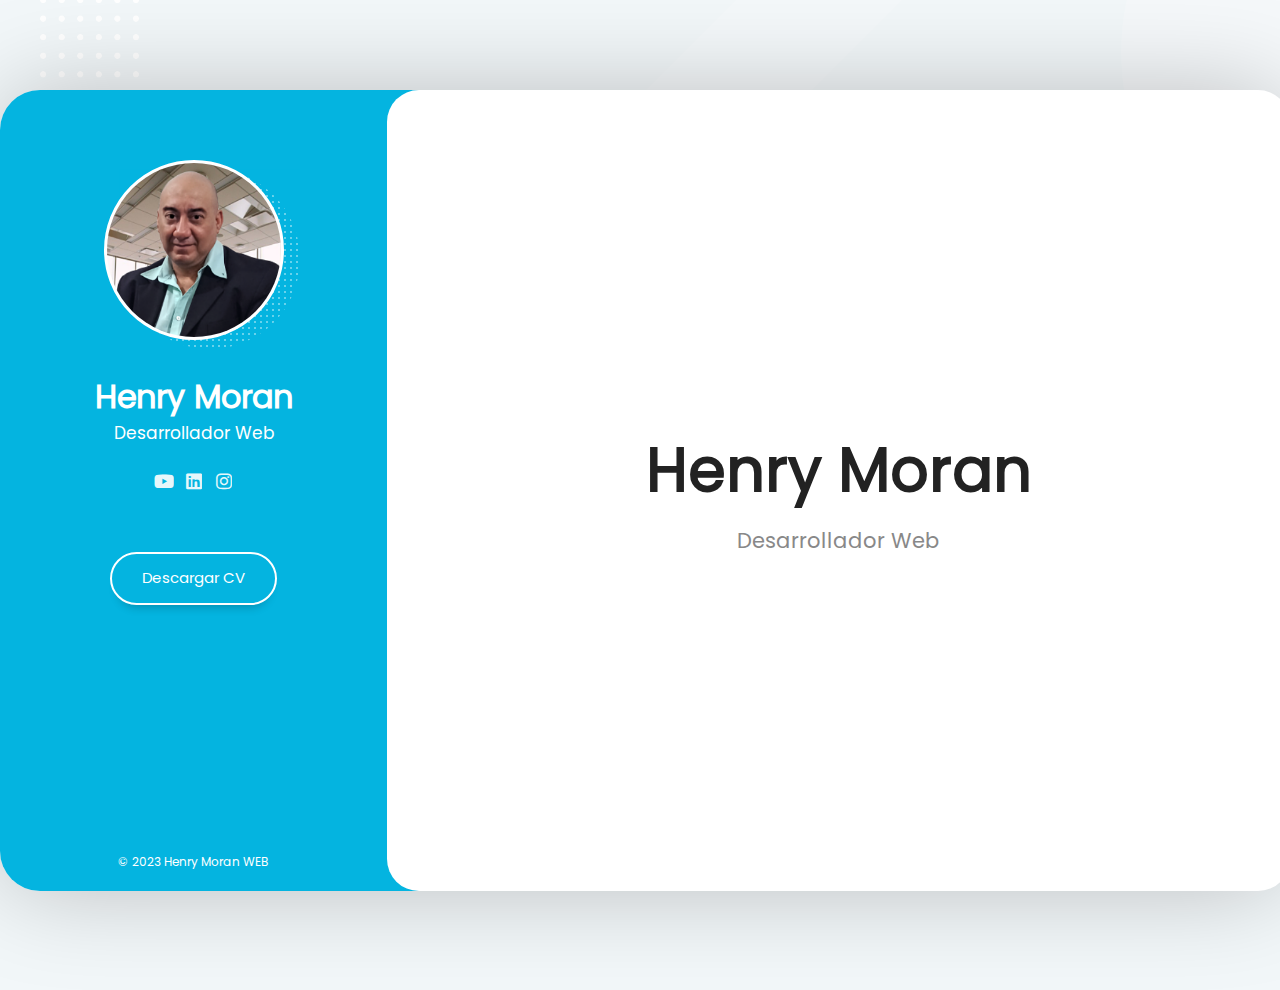
==== index.html @ 61e8afc6 "Primer commit" ====
<!DOCTYPE html>
<html lang="es">
<head>
    <meta charset="UTF-8">
    <meta http-equiv="X-UA-Compatible" content="IE=edge">
    <meta name="viewport" content="width=device-width, initial-scale=1.0">

    <!-- Estilos -->
    <link rel="stylesheet" href="assets/fonts/fontawesome-free-6.1.2-web/css/all.min.css">
    <link rel="stylesheet" href="assets/fonts/poppins/poppins.css">
    <link rel="stylesheet" href="assets/css/reset.css">
    <link rel="stylesheet" href="assets/css/styles.css">
    <title>Portafolio Henry Moran</title>
</head>
<body>
   
    <!-- Layout principal -->
    <div class="layout">

        <!-- Barra Lateral (info usuario) -->
        <aside class="layout__aside">

            <section class="aside__user-info">

                <!-- Información general usuario -->
                <div class="user-info__general">
                    <div class="user-info__container-image">
                        <img src="assets/img/foto-Henry.png" class="user-info__image" alt="Foto del perfil del usuario">
                        <!--aquí la sombra-->
                    </div>

                    <h2 class="user-info__name">Henry Moran</h2>
                    <h4 class="user-info__job">Desarrollador Web</h4>
                </div>

                <!-- Menú de Navegació -->
                <nav class="layout__menu">
                    <ul class="menu__list">

                        <li class="menu__option">
                            <a href="index.html" class="menu__link menu__link--active">
                                <i class="menu__icon fa-solid fa-house"></i>
                                <span class="menu__overlay">Home</span>
                            </a>
                        </li>

                        <li class="menu__option">
                            <a href="sobre-mi.html" class="menu__link">
                                <i class="menu__icon fa-solid fa-user"></i>
                                <span class="menu__overlay">Sobre mi</span>
                            </a>
                        </li>

                        <li class="menu__option">
                            <a href="estudios.html" class="menu__link">
                                <i class="menu__icon fa-solid fa-graduation-cap"></i>
                                <span class="menu__overlay">Estudios</span>
                            </a>
                        </li>

                        <li class="menu__option">
                            <a href="portafolio.html" class="menu__link">
                                <i class="menu__icon fa-solid fa-briefcase"></i>
                                <span class="menu__overlay">Portafolio</span>
                            </a>
                        </li>

                        <li class="menu__option">
                            <a href="blog.html" class="menu__link">
                                <i class="menu__icon fa-solid fa-book"></i>
                                <span class="menu__overlay">Blog</span>
                            </a>
                        </li>

                        <li class="menu__option">
                            <a href="contacto.html" class="menu__link">
                                <i class="menu__icon fa-solid fa-envelope"></i>
                                <span class="menu__overlay">Contacto</span>
                            </a>
                        </li>

                    </ul>
                </nav>

                <!-- Links a redes sociales -->
                <div class="user-info__links">

                    <ul class="links__social">

                        <li class="social__option">
                            <a href="#" class="social__link">
                                <i class="social__icon fa-brands fa-youtube"></i>
                            </a>
                        </li>

                        <li class="social__option">
                            <a href="#" class="social__link">
                                <i class="social__icon fa-brands fa-linkedin"></i>
                            </a>
                        </li>

                        <li class="social__option">
                            <a href="#" class="social__link">
                                <i class="social__icon fa-brands fa-instagram"></i>
                            </a>
                        </li>

                    </ul>

                </div>

                <!-- Botón del curriculum -->
                <div class="user-info__buttons">
                    <a href="#" class="user-info__btn">Descargar CV</a>
                </div>


                <!-- Pie de Página -->
                <footer class="user-info__footer">
                    &copy 2023 Henry Moran WEB
                </footer>

            </section>

        </aside>

        <!-- Contenido Principal -->
        <main class="layout__content">

            <section class="content__page">
                <h1 class="page__name">Henry Moran</h1>
                <h2 class="page__job">Desarrollador Web</h2>
            </section>

        </main>
    </div>

</body>
</html>
---- assets/fonts/poppins/poppins.css ----
@font-face {
    font-family: "Poppins";
    src: url("./Poppins-Regular.ttf") format("truetype");
    font-weight: 400;
    font-style: normal;
}
---- assets/css/styles.css ----
/* DEFINICIÓN vARIABLES */
:root {
    --color-principal: #FFFFFF;
    --color-secondary: #04B4E0;

    --color-background: #F2F7F9;
    --color-transparent: transparent;

    --color-icon: #B5B6B7;
    --color-title: #222222;
    --color-subtitle: #888;
    --color-text: #555;

    --color-border-reviews: #E5E6E7;
    --color-company: #A5A6A7;
}

/* ESTILOS GENERALES */
html {
    font-size: 10px;
}

body {
    width: 100%;
    height: 100%;
    font-family: "Poppins", Helvetica, san-serif;
    font-size: 1.5rem;
    background-color: var(--color-background);    
    color: var(--color-text);
    overflow: hidden; /*bloquea el scroll*/
}

h1, h2, h3, h4, h5, h6 {
    color: var(--color-title);
}

/* IMAGEN DE FONDO */
body {
    background-image: url("../img/fondo.png");
    background-size: cover;
    background-repeat: no-repeat;
    background-position: -20px -120px;
}

/* ESTRUCTURA PRINCIPAL */
.layout {
    position: relative;
    min-width: 1290px;
    width: 75%;
    height: 80vh;
    min-height: 89vh;
    margin: 10vh auto; 

    display: grid;
    grid-template-areas: "aside content";
    grid-template-columns: 30% 70%;

    /* Sombra detrás del layout */
    border-radius: 4rem;
    box-shadow: 0 0 100px -5px rgba(0, 0, 0 , 0.25);
}

/* BARRA LATERAL AZUL */
.layout__aside {
    grid-area: aside; 
    border-radius: 4rem 0 0 4rem; 
    overflow: auto; /*Se queda el scroll normal*/
    overflow-x: hidden; /*Lo que sobrersale en el eje x se oculta*/
}

.aside__user-info {
    display: flex;
    flex-direction: column;
    align-items: center; /*Se posicionan al centro los elementos que funcionan como un bloque*/
    text-align: center; /*Los elementos de texto se posicionan*/
    min-height: 100%;
    min-width: 30rem;
    background-color: var(--color-secondary);
    color: var(--color-principal);
}

.user-info__container-image {
    position: relative;
    display: inline-block;
    width: 18rem;
    margin-top: 7rem;
    z-index: 1;
}

.user-info__image {
    width: 100%;
    background-color: var(--color-principal);
    border: 3px solid var(--color-principal);
    border-radius: 20rem;
}

.user-info__container-image::after{
    content: "";
    position: absolute;
    top: 5%;
    left: 9%;
    z-index: -1;
    width: 100%;
    height: 100%;
    background-image: -webkit-repeating-radial-gradient(center center, #fff, #fff 1px, transparent 0px, transparent 100%);
    background-size: 0.6rem 0.6rem;
    opacity: 0.4;
    border-radius: 30rem;
}

.user-info__name {
    margin-top: 2.6rem;
    font-size: 3.2rem;
    font-weight: bold;    
    color: var(--color-principal);
}

.user-info__job {
    font-size: 1.7rem;
    font-weight: 200;
    color: var(--color-principal);
}

.user-info__links {
    margin-bottom: 3.6rem;
}

.links__social {
    margin-top: 2rem;
    text-align: center;
    display: flex;
    flex-direction: row;
}

.social__option {
    height: 3rem;
    width: 3rem;
    font-size: 1.8rem;
    line-height: 3.2rem;
    opacity: 0.9;
    border-radius: 3rem;
    transition: all 300ms ease-in-out;
}

.social__option:hover {
    opacity: 1;
    background-color: rgba(255, 255, 255, 0.20);
}

.user-info__buttons {
    margin-top: 2rem;
    margin-bottom: 4rem;
}

.user-info__btn {
    padding: 3rem;
    padding-top: 1.3rem;
    padding-bottom: 1.3rem;
    border: 2px solid var(--color-principal);
    border-radius: 3.2rem;
    color: var(--color-principal);
    box-shadow: 0 10px 10px -8px rgba(0, 0, 0, 0.22);
    transition: all 300ms ease-in-out;
}

.user-info__btn:hover {
    background-color: var(--color-principal);
    color: var(--color-secondary);
}

.user-info__footer {
    position: absolute;
    bottom: 2rem;
    font-size: 1.2rem;
}

/* CONTENEDOR PRINCIPAL */
.layout__content {
    grid-area: content;
    height: 100%;
    min-height: 100%;
    background-color: var(--color-secondary);
    border-radius: 0 4rem 4rem 0;
}

.content__page {
    min-height: 100%;
    background-color: var(--color-principal);
    border-radius: 3.2rem;
    display: flex;
    flex-direction: column;
    align-items: center;
    justify-content: center;
}

.page__name {
    font-size: 6rem;
    margin-bottom: 1rem;
}

.page__job {
    font-size: 2.1rem;
    font-weight: lighter;
    color: var(--color-subtitle);

}
/* MENU NAVEGACION LATERAL */
.layout__menu {
    display: block;
    position: absolute;
    top: 0;
    right: -105px;
    min-width: 11rem;
    background-color: var(--color-transparent);
}

.menu__list {
    position: relative;
    display: flex;
    flex-direction: column;
    justify-content: space-between;
    align-items: center;
    width: 60%;
    min-height: 32rem;
    padding: 2rem 0;
    margin-left: 2.5rem;
    background-color: var(--color-principal);
    box-shadow: 0 0 3rem -0.5rem rgba(0, 0, 0, 0.15);
    border-radius: 6rem;
}

.menu__option {
    display: block;
    width: 100%;
    text-align: center;
}

.menu__icon {
    color: var(--color-icon);
    font-size: 2.8rem;
    transition: all 300ms ease-in-out;
}

.menu__option:hover .menu__icon,
.menu__link--active .menu__icon {
    color: var(--color-secondary);
}

.menu__overlay {
    position: absolute;
    right: 0;
    margin-top: -3rem;
    opacity: 0;
    padding: 0.5rem 1rem;
    display: block;
    color: var(--color-principal);
    background-color: var(--color-secondary);
    white-space: nowrap; /*Para evitar el salto de línea*/
    transition: all 300ms ease-in-out;
}

.menu__option:hover .menu__overlay {
    opacity: 1;
    right: 100%;
}

/* SOBRE MI */
.content__about {
    display: block;
    height: 100%;
    min-height: 100%;
    padding: 6rem;
    padding-right: 3rem;
    overflow: auto;
}

.about__header {
    display: inline-block;
    margin-bottom: 4.5rem;
}

.about__title {
    font-size: 3.2rem;
    position: relative;
}

.about__title::after {
    content: "";
    position: absolute;
    top: 20px;
    right: -25px;
    width: 50px;
    height: 30px;
    background-image: -webkit-repeating-radial-gradient(center center, var(--color-secondary), var(--color-secondary) 1px, transparent 0px, transparent 100%);
    background-size: 6px 6px;
}

.title__color {
    color: var(--color-secondary);
}

/* INFORMACIÓN PERSONAL */
.about__personal-info {
    display: flex;
    flex-direction: row;
    width: 100%;
    margin-bottom: 5rem;
}

.personal-info__bio {
    flex-basis: 56%;
}

.personal-info__description {
    font-size: 1.5rem;
    line-height: 2.4rem;
}

.personal-info__data {
    flex-basis: 44%;
    padding: 0 1.5rem;
}

.personal-info__option {
    margin-bottom: 1rem;
}

.personal-info__title {
    margin-right: 0.5rem;
    color: var(--color-secondary);
    font-weight: 600;
}

/* ESTILOS COMPARTIDOS ABOUT */
.about__services,
.about__reviews,
.about__clients,
.about__prices,
.about__extra {
    width: 100%;
    margin-bottom: 3rem;
}
.services__header,
.reviews__header,
.clients__header,
.prices__header,
.extra__header {
    display: inline-block;
    padding-right: 1.2rem;
    margin-bottom: 2.5rem;
    position: relative;
}

.services__title,
.reviews__title,
.clients__title,
.prices__title,
.extra__title {
    font-size: 2.1rem;
}

.services__title::after,
.reviews__title::after,
.clients__title::after,
.prices__title::after,
.extra__title::after {
    content: "";
    position: absolute;
    top: 15px;
    right: 0px;
    width: 30px;
    height: 20px;
    background-image: -webkit-repeating-radial-gradient(center center, var(--color-secondary), var(--color-secondary) 1px, transparent 0px, transparent 100%);
    background-size: 6px 6px;
}

/* SERVICIOS */
.services__container {
    width: 100%;
    display: flex;
    flex-direction: row;
    flex-wrap: wrap;
}

.services__service {
    flex-basis: calc(50% - 3rem);
    margin-right: 3rem;
    margin-bottom: 2.5rem;
}

.service__real-icon {
    color: var(--color-secondary);
    font-size: 3.8rem;
}

.service__title {
    font-size: 1.8rem;
    margin: 0.5rem 0;
}

.service__description {
    font-size: 1.5rem;
    text-align: justify;
}

/* REVIEWS */
.reviews__container {
    width: 100%;
    display: flex;
    flex-direction: row;
    flex-wrap: wrap;
}

.reviews__review {
    flex-basis: calc(50% - 2.5rem);
    border: 2px solid var(--color-border-reviews);
    border-radius: 2rem;
    padding-top: 0;
    padding-right: 2.5rem;
    padding-left: 2.5rem;
    padding-bottom: 1.5rem;
    margin-right: 2.5rem;
    margin-top: 4.5rem;
    margin-bottom: 1rem;
}

.review__image-container {
    width: 100%;
}

.review__image {
    max-width: 9rem;
    max-height: 9rem;
    margin: 0 auto;
    margin-top: -4.5rem;
    margin-bottom: 2rem;
    border-radius: 9rem;
    box-shadow: 0 10px 10px -8px rgba(0, 0, 0, 0.22);
}

.review__description {
    margin-bottom: 1rem;
}

.review__text {
    font-size: 1.5rem;
    line-height: 2.4rem;
}

.review__author {
    margin-top: 2rem;
    display: flex;
    flex-direction: row;
    justify-content: space-between;
}

.review__name {
    margin-bottom: 0.5rem;
    font-size: 1.5rem;
}

.review__company {
    color: var(--color-company);
    font-weight: 300;
    font-size: 1.3rem;
}

.review__icon {
    font-size: 4rem;
    color: var(--color-secondary);
    opacity: 0.5;
}

/* CLIENTES */
.about__clients {
    width: 100%;
    margin-bottom: 2rem;
}

.clients__header {
    margin-bottom: 3rem;
}

.clients__container {
    display: flex;
    flex-direction: row;
    justify-content: space-between;
}

.clients__link {
    display: block;
    width: 100%;
    opacity: 0.7;
    transition: all 300ms linear;
}

.clients__link:hover {
    opacity: 1;
}

.clients__image {
    width: 145px;
    padding: 1.5rem;
    margin-bottom: 1.5rem;
}

/* PRECIOS */
.prices__container {
    margin-bottom: 5rem;
    display: flex;
    flex-direction: row;
}

.prices__box {
    flex-basis: 50%;
    height: 100%;
    margin-right: 3rem;
    padding: 3rem;
    border: 2px solid var(--color-border-reviews);
    border-radius: 1.5rem;
    text-align: center;
    transition: all 300ms ease-in-out;
}

.prices__box:last-of-type {
    margin-right: 0;
}

.prices__box:hover,
.extra__info:hover {
    box-shadow: 0 18px 24px -5px rgba(0, 0, 0, 0.15);
    transform: translateY(-1rem);
}

.prices__subtitle {
    margin-bottom: 3rem;
}

.prices__text {
    position: relative;
    display: inline-block;
}

.prices__box:hover .prices__text::after {
    content: "";
    position: absolute;
    left: 0;
    right: 0;
    bottom: -0.3rem;
    height: 0.2rem;
    background-color: var(--color-secondary);
}

.prices__price {
    padding-bottom: 1rem;
}

.prices__number {
    display: block;
    font-size: 4.2rem;
    line-height: 1;
    color: var(--color-title);
}

.prices__advice {
    display: block;
    color: var(--color-subtitle);
}

.prices__buy {
    padding-top: 2.5rem;
    padding-bottom: 3rem;
}

.prices__btn {
    display: inline-block;
    padding: 1.2rem 3.1rem;
    border: 2px solid var(--color-border-reviews);
    box-shadow: 0 10px 10px -8px var(--color-border-reviews);
    border-radius: 3rem;
    transition: all 300ms ease-in-out;
}

.prices__btn:hover {
    border: 2px solid var(--color-secondary);
    background-color: var(--color-secondary);
    color: var(--color-principal);
}

.prices__reward {
    font-size: 1.4rem;
    padding: 0.6rem 0;
}

/* INFORMACIÓN EXTRA */
.extra__container {
    width: 100%;
    margin-bottom: 1.5rem;
    display: flex;
    flex-direction: row;
    justify-content: space-between;
    flex-wrap: wrap;
}

.extra__info {
    flex-basis: 30%;
    padding: 2.5rem 1rem;
    border: 2px solid var(--color-border-reviews);
    border-radius: 1rem;
    text-align: center;
    transition: all 300ms ease-in-out;
}

.extra__info:hover {
    transform: translateY(-0.5rem);
}

.extra__icon {
    font-size: 3.3rem;
    color: var(--color-secondary);
    margin-bottom: 1rem;
}

.extra__subtitle {
    font-size: 1.5rem;
    margin: 1.5rem;
}

.extra__quantity {
    display: block;
    margin: 1.5rem 1rem;
    margin-bottom: 0;
    font-size: 3.6rem;
    line-height: 5rem;
    color: var(--color-subtitle);
}
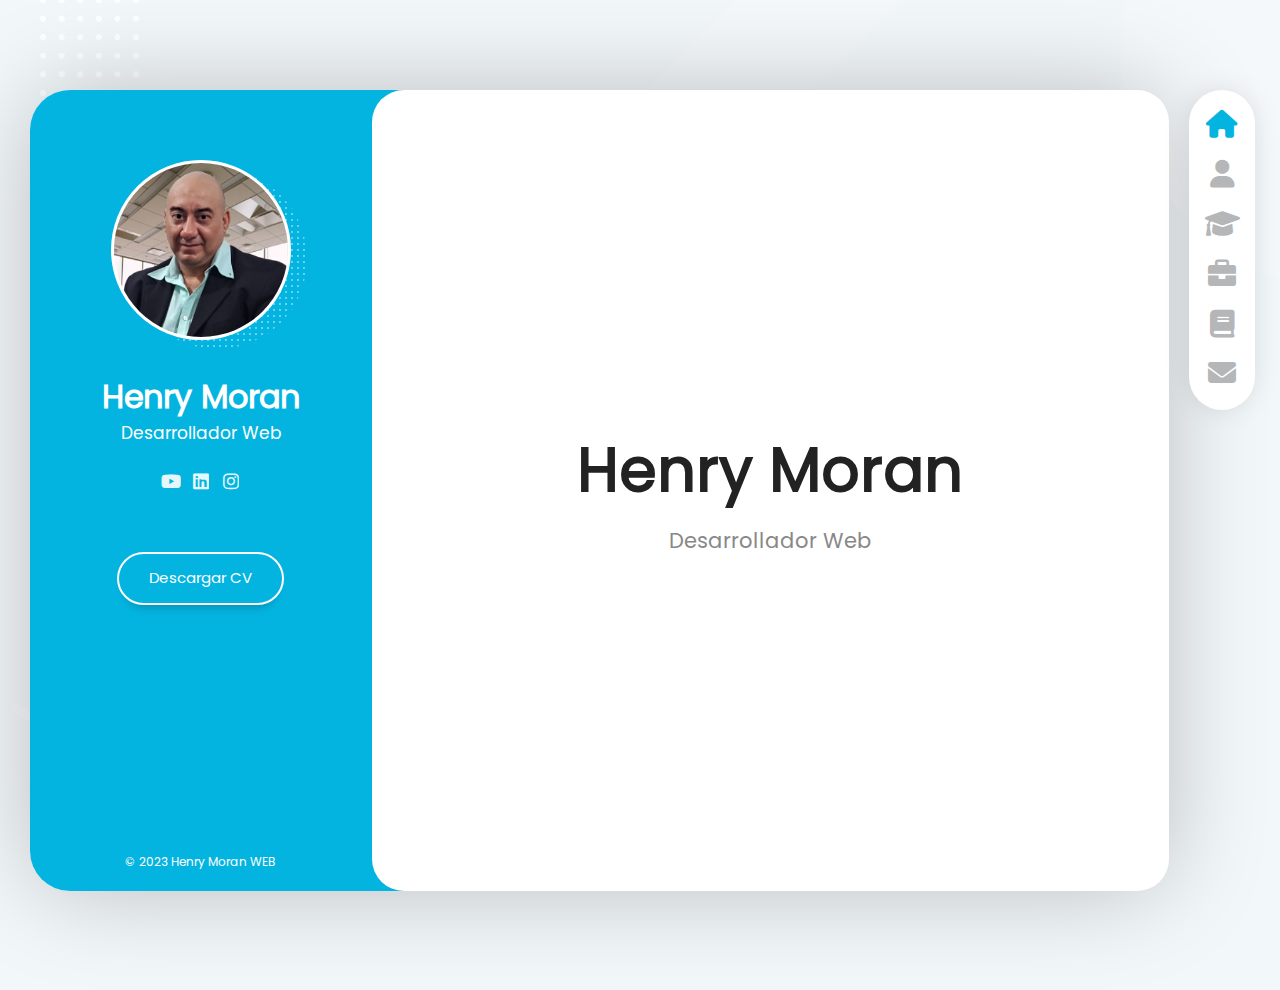
==== commit 404d8af2: "Aplicando los primeros media queries en archivo responsive.css" ====
--- a/index.html
+++ b/index.html
@@ -3,13 +3,15 @@
 <head>
     <meta charset="UTF-8">
     <meta http-equiv="X-UA-Compatible" content="IE=edge">
-    <meta name="viewport" content="width=device-width, initial-scale=1.0">
+    <meta name="viewport" content="width=device-width, initial-scale=1, maximun-scale=1">
 
     <!-- Estilos -->
     <link rel="stylesheet" href="assets/fonts/fontawesome-free-6.1.2-web/css/all.min.css">
     <link rel="stylesheet" href="assets/fonts/poppins/poppins.css">
     <link rel="stylesheet" href="assets/css/reset.css">
+    <link rel="stylesheet" href="assets/css/scroll.css">
     <link rel="stylesheet" href="assets/css/styles.css">
+    <link rel="stylesheet" href="assets/css/responsive.css">
     <title>Portafolio Henry Moran</title>
 </head>
 <body>
@@ -52,9 +54,9 @@
                         </li>
 
                         <li class="menu__option">
-                            <a href="estudios.html" class="menu__link">
+                            <a href="curriculum.html" class="menu__link">
                                 <i class="menu__icon fa-solid fa-graduation-cap"></i>
-                                <span class="menu__overlay">Estudios</span>
+                                <span class="menu__overlay">Curriculum</span>
                             </a>
                         </li>
 
--- a/assets/css/scroll.css
+++ b/assets/css/scroll.css
@@ -0,0 +1,65 @@
+:root {
+    --color-scrollbar: #D3D3D4;
+    --color-background-scrollbar: #eee;
+}
+
+/* SCROLL CHROME */
+.content__page::-webkit-scrollbar {
+    width: 25px;
+    background: transparent;
+}
+
+.content__page::-webkit-scrollbar-thumb {
+    border: 10px solid transparent;
+    box-shadow: none;
+    border-radius: 40px;
+}
+
+.content__page:hover::-webkit-scrollbar-thumb {
+    box-shadow: inset 0 0 0 10px var(--color-scrollbar);
+}
+
+.content__page:hover::-webkit-scrollbar-thumb:hover {
+    border: 8px solid transparent;
+    box-shadow: inset 0 0 0 10px var(--color-secondary);
+}
+
+.content__page::-webkit-scrollbar-track {
+    background-color: transparent;
+    margin: 40px 0;
+}
+
+/* SCROLL CHROME BARRA LATERAL */
+.layout__aside::-webkit-scrollbar {
+    width: 25px;
+    background: var(--color-secondary);
+}
+
+.layout__aside::-webkit-scrollbar-thumb {
+    border: 10px solid transparent;
+    box-shadow: none;
+    border-radius: 40px;
+}
+
+.layout__aside:hover::-webkit-scrollbar-thumb {
+    box-shadow: inset 0 0 0 10px var(--color-principal);
+}
+
+.layout__aside:hover::-webkit-scrollbar-thumb:hover {
+    border: 8px solid transparent;
+    box-shadow: inset 0 0 0 10px var(--color-principal);
+}
+
+.layout__aside::-webkit-scrollbar-track {
+    background-color: transparent;
+    margin: 40px 0;
+}
+
+/* SCROLL MOZ */
+.content__page {
+    scrollbar-color: var(--color-scrollbar) transparent;
+}
+
+.layout__aside {
+    scrollbar-color: var(--color-principal) var(--color-secondary);
+}--- a/assets/css/styles.css
+++ b/assets/css/styles.css
@@ -13,6 +13,9 @@
 
     --color-border-reviews: #E5E6E7;
     --color-company: #A5A6A7;
+
+    --color-background-certificate: #f5f5f5;
+    --color-background-contact: #FCFCFC;
 }
 
 /* ESTILOS GENERALES */
@@ -264,8 +267,12 @@
     right: 100%;
 }
 
-/* SOBRE MI */
-.content__about {
+/*ESTILOS GENERALES (SOBRE MI Y OTRAS PÁGINAS)*/
+.content__about,
+.content__resume,
+.content__portfolio,
+.content__blog,
+.content__contact {
     display: block;
     height: 100%;
     min-height: 100%;
@@ -274,17 +281,29 @@
     overflow: auto;
 }
 
-.about__header {
+.about__header,
+.resume__header,
+.portfolio__header,
+.blog__header,
+.contact__header {
     display: inline-block;
     margin-bottom: 4.5rem;
 }
 
-.about__title {
+.about__title,
+.resume__title,
+.portfolio__title,
+.blog__title,
+.contact__title {
     font-size: 3.2rem;
     position: relative;
 }
 
-.about__title::after {
+.about__title::after,
+.resume__title::after,
+.portfolio__title::after,
+.blog__title::after,
+.contact__title::after {
     content: "";
     position: absolute;
     top: 20px;
@@ -293,9 +312,11 @@
     height: 30px;
     background-image: -webkit-repeating-radial-gradient(center center, var(--color-secondary), var(--color-secondary) 1px, transparent 0px, transparent 100%);
     background-size: 6px 6px;
-}
-
-.title__color {
+    opacity: 0.5;
+}
+
+.title__color,
+.subtitle__color {
     color: var(--color-secondary);
 }
 
@@ -331,7 +352,7 @@
     font-weight: 600;
 }
 
-/* ESTILOS COMPARTIDOS ABOUT */
+/* ESTILOS GENERALES COMPARTIDOS ABOUT Y OTRAS SECCIONES*/
 .about__services,
 .about__reviews,
 .about__clients,
@@ -344,7 +365,9 @@
 .reviews__header,
 .clients__header,
 .prices__header,
-.extra__header {
+.extra__header,
+.resume__subheader, 
+.contact__form-header {
     display: inline-block;
     padding-right: 1.2rem;
     margin-bottom: 2.5rem;
@@ -355,7 +378,9 @@
 .reviews__title,
 .clients__title,
 .prices__title,
-.extra__title {
+.extra__title,
+.resume__subtitle,
+.form-header__title {
     font-size: 2.1rem;
 }
 
@@ -363,7 +388,9 @@
 .reviews__title::after,
 .clients__title::after,
 .prices__title::after,
-.extra__title::after {
+.extra__title::after,
+.resume__subtitle::after,
+.form-header__title::after {
     content: "";
     position: absolute;
     top: 15px;
@@ -633,4 +660,533 @@
     font-size: 3.6rem;
     line-height: 5rem;
     color: var(--color-subtitle);
+}
+
+/* CURRICULUM */
+.resume__container {
+    width: 100%;
+    display: flex;
+    flex-direction: row;
+}
+
+/* CURRICULUM IZQUIERDA */
+.resume__left {
+    flex-basis: 58%;
+    margin-right: 1.5rem;
+}
+
+.resume__timelines {
+    margin-bottom: 5rem;
+}
+.timelines__timeline {
+    position: relative;
+    width: 100%;
+    margin-bottom: 1.5rem;
+    display: flex;
+    flex-direction: row;
+}
+
+.timeline__header {
+    flex-basis: 30%;
+    text-align: right;
+    padding-right: 2.5rem;
+}
+
+.timeline__year {
+    margin: 0.3rem 0;
+    line-height: 1.9rem;
+    font-size: 1.4rem;
+}
+
+.timeline__company {
+    display: block;
+    font-size: 1.3rem;
+    font-weight: lighter;
+    color: var(--color-company);
+}
+
+.timeline__description {
+    width: 70%;
+    padding-left: 2.5rem;
+    padding-right: 1.5rem;
+}
+
+.timeline__title {
+    font-size: 1.6rem;
+    margin-bottom: 0.3rem;
+}
+
+.timeline__text {
+    font-size: 1.4rem;
+    margin-bottom: 1rem;
+}
+
+.timeline__divider {
+    position: absolute;
+    top: 0;
+    left: 30%;
+    bottom: -18px;
+    width: 1px;
+    background-color: var(--color-background-scrollbar);
+}
+
+.timeline__divider::before {
+    content: "";
+    position: absolute;
+    margin-top: 0.4rem;
+    margin-left: -0.8rem;
+    width: 1.7rem;
+    height: 1.7rem;
+    background-color: var(--color-secondary);
+    border-radius: 10rem;
+    opacity: 0.25;
+}
+
+.timeline__divider::after {
+    content: "";
+    position: absolute;
+    margin-top: 0.8rem;
+    margin-left: -0.4rem;
+    width: 0.9rem;
+    height: 0.9rem;
+    background-color: var(--color-principal);
+    border-radius: 10rem;
+    border: 2px solid var(--color-secondary);
+    opacity: 1;
+}
+
+/* CURRICULUM DERECHA */
+.resume__right {
+    flex-basis: 41%;
+    padding: 0 1.5rem;
+}
+
+.resume__skills {
+    width: 100%;
+    margin-bottom: 3rem;
+}
+
+.skills__title {
+    display: flex;
+    justify-content: space-between;
+}
+
+.skills__text {
+    font-size: 1.3rem;
+    line-height: 1.4rem;
+    margin-bottom: 0.4rem;
+}
+
+.skills__number {
+    font-size: 1.1rem;
+    line-height: 1.4rem;
+    margin-bottom: 0.4rem;
+    color: var(--color-subtitle);
+}
+
+.skills__progressbar {
+    height: 1rem;
+    border: 1px solid var(--color-secondary);
+    border-radius: 1rem;
+    background-color: var(--color-principal);
+    margin-bottom: 1.5rem;
+}
+
+.skills__percentage {
+    height: 0.8rem;
+    background-color: var(--color-secondary);
+    border: 2px solid var(--color-principal);
+    border-radius: 1rem;
+}
+
+.skills__percentage--p1 {width: 90%;}
+.skills__percentage--p2 {width: 70%;}
+.skills__percentage--p3 {width: 60%;}
+.skills__percentage--p4 {width: 80%;}
+.skills__percentage--p5 {width: 97%;}
+.skills__percentage--p6 {width: 85%;}
+.skills__percentage--p7 {width: 80%;}
+.skills__percentage--p8 {width: 92%;}
+.skills__percentage--p9 {width: 81%;}
+
+.knowledges__list {
+    display: flex;
+    flex-direction: row;
+    flex-wrap: wrap;
+}
+
+.knowledges__option {
+    padding: 0.4rem 1rem;
+    margin: 0.3rem;
+    font-size: 1.4rem;
+    background-color: var(--color-secondary);
+    border-radius: 0.3rem;
+    color: var(--color-principal);
+}
+
+.certificates__container {
+    display: flex;
+    flex-direction: row;
+    flex-wrap: wrap;
+    gap: 3rem;
+}
+
+.certificates__certificate {
+    flex-basis: calc(50% - 1.5rem);
+    border: 2px solid var(--color-border-reviews);
+    border-radius: 0.8rem;
+    display: flex;
+    flex-direction: row;
+}
+
+.certificate__logo {
+    width: 15rem;
+    height: 100%;
+    padding: 2.5rem;
+    background-color: var(--color-background-certificate);
+    display: flex;
+    justify-content: center;
+    align-items: center;
+}
+
+.certificate__image {
+    width: 100%;
+}
+
+.certificate__content {
+    padding: 2rem 2.5rem;
+}
+
+.certificate__title {
+    font-size: 1.6rem;
+    margin-bottom: 0.5rem;
+}
+
+.certificate__id {
+    display: block;
+    margin-bottom: 0.3rem;
+    font-size: 1.3rem;
+    color: var(--color-subtitle);
+}
+
+.certificate__date {
+    font-size: 1.2rem;
+    color: var(--color-subtitle);
+    opacity: 0.9;
+}
+
+/* Portafolio */
+.portfolio__navbar {
+    margin-bottom: 3rem;
+}
+
+.portfolio__menu {
+    display: flex;
+    flex-direction: row;
+    flex-wrap: wrap;
+    gap: 1.5rem;
+}
+
+.portfolio__option {
+    font-size: 1.3rem;
+    opacity: 0.7;
+}
+
+.portfolio__option--active {
+    opacity: 1;
+}
+
+.portfolio__link {
+    cursor: pointer;
+}
+
+.portfolio__link:hover {
+    color: var(--color-secondary);
+    box-shadow: 0 0 1px rgba(0, 0, 0 , 0.25);
+}
+
+.portfolio__gallery {
+    display: flex;
+    flex-direction: row;
+    flex-wrap: wrap;
+}
+
+.gallery__item {
+    position: relative;
+    flex-basis: 33%;
+    padding: 0.7rem;
+}
+
+.gallery__container-image {
+    overflow: hidden;
+}
+
+.gallery__image {
+    transition: all 300ms ease-in-out;
+}
+
+.gallery__item:hover .gallery__image {
+    transform: scale(1.1);
+}
+
+.gallery__title {
+    font-size: 1.6rem;
+    padding: 1.5rem 0;
+    font-weight: bold;
+}
+
+.gallery__icon {
+    opacity: 0;
+    position: absolute;
+    top: 1.5rem;
+    right: 1.5rem;
+    width: 3rem;
+    height: 3rem;
+    font-size: 1.6rem;
+    text-align: center;
+    line-height: 3rem;
+    background-color: var(--color-principal);
+    color: var(--color-secondary);
+    transition: all 450ms ease-in-out;
+}
+
+.gallery__category {
+    opacity: 0;
+    position: absolute;
+    top: 1.5rem;
+    left: 1.5rem;
+    padding: 0.2rem 0.7rem;
+    font-size: 1.1rem;
+    background-color: var(--color-principal);
+    color: var(--color-text);
+    transition: all 450ms ease-in-out;
+}
+
+.gallery__item:hover .gallery__icon,
+.gallery__item:hover .gallery__category {
+    opacity: 1;
+}
+
+/* BLOG */
+.blog__articles {
+    margin-bottom: 2.5rem;
+    display: flex;
+    flex-direction: row;
+    flex-wrap: wrap;
+}
+
+.articles__article {
+    flex-basis: 50%;
+    padding: 0 1.5rem;
+    padding-bottom: 3.5rem;
+}
+
+.article__top {
+    position: relative;
+    overflow: hidden;
+}
+
+.article__category {
+    position: absolute;
+    top: 1rem;
+    left: 1rem;
+    font-size: 1.1rem;
+    line-height: 2rem;
+    padding: 0.1rem 0.7rem;
+    background-color: var(--color-principal);
+    color: var(--color-text);
+    z-index: 3;
+}
+
+.article__mask {
+    width: 100%;
+    height: 18.5rem;
+    overflow: hidden;
+}
+
+.article__image {
+    display: block;
+    z-index: 1;
+    transition: all 300ms ease-in-out;
+}
+
+.article__top:hover .article__image {
+    transform: scale(1.1);
+}
+
+.article__logo {
+    transition: all 200ms ease-in-out;
+    opacity: 0;
+}
+
+.article__icon {
+    position: absolute;
+    top: calc(50% - 2.2rem);
+    left: calc(50% - 2.2rem);
+    width: 4.4rem;
+    font-size: 4.4rem;
+    text-align: center;
+    color: var(--color-principal);
+}
+
+.article__top:hover .article__logo {
+    opacity: 1;
+}
+
+.article__bottom {
+    margin: 0;
+    padding: 2.1rem;
+    padding-top: 1.5rem;
+    border: 0.1rem solid var(--color-border-reviews);
+    border-top: 0;
+}
+
+.article__date {
+    display: block;
+    font-size: 1.1rem;
+    font-weight: 300;
+    color: var(--color-subtitle);
+}
+
+.article__title {
+    font-size: 1.8rem;
+}
+
+/* PÁGINA DE CONTACTO */
+.contact__container{
+    display: flex;
+    flex-direction: row;
+}
+
+.contact__info {
+    flex-basis: 33%;
+    padding: 0 1.5rem;
+}
+
+.contact__data {
+    width: 100%;
+    margin-bottom: 1.5rem;
+    padding: 2rem 1rem;
+    text-align: center;
+    background-color: var(--color-background-contact);
+    border: 1px solid var(--color-border-reviews);
+}
+
+.contact__icon {
+    font-size: 3.3rem;
+    color: var(--color-secondary);
+}
+
+.contact__subtitle {
+    font-size: 1.5rem;
+    margin-top: 1rem;
+}
+
+.contact__form-box {
+    flex-basis: 66%;
+    padding: 0 1.5rem;
+}
+
+.form__container {
+    display: flex;
+    flex-direction: row;
+}
+
+.form__left {
+    flex-basis: 47%;
+    margin-right: 1.5rem;
+}
+
+.form__group {
+    position: relative;
+    margin-bottom: 2.5rem;
+}
+
+.form__input {
+    position: relative;
+    width: 100%;
+    height: 4.2rem;
+    display: block;
+    font-size: 1.5rem;
+    padding: 1rem 1.2rem;
+    border: 0.2rem solid var(--color-border-reviews);
+    border-radius: 0.5rem;
+    outline: none; /*Elimina el remarcado por defecto del navegador*/
+    box-shadow: 0 1rem 1rem -8px rgba(0, 0, 0, 0.10);
+    background-color: transparent;
+}
+
+.form__input:focus {
+    border: 0.2rem solid var(--color-secondary);
+}
+
+.form__label {
+    position: absolute;
+    top: 1rem;
+    left: 1.5rem;
+    color: var(--color-company);
+    transition: all 300ms ease-in-out;
+    pointer-events: none;/*Al dar click a label no interferirá en el evento que hay detrás en el input*/
+}
+
+.form__input:focus~label, /*Selecciona al hermano siguiente que está en el mismo nivel*/
+.form__input:not(:placeholder-shown)~label { /*Es una negación:No mostrar el placeholder mostrado cuando ya hay contenido dentro del input*/
+    top: -2rem;
+    left: 0;
+    z-index: 1;
+    font-size: 1.3rem;
+    color: var(--color-secondary);
+}
+
+.form__input::-webkit-input-placeholder {
+    color: transparent;
+}
+
+.form__input::-moz-placeholder {
+    color: transparent;
+}
+
+.form__right {
+    flex-basis: 50%;
+    max-width: 50%;
+    max-height: 100%;
+}
+
+.form__group--textarea {
+    height: 100%;
+}
+
+.form__input--textarea {
+    display: block;
+    resize: none;
+    height: 100%;
+}
+
+.form__button {
+    padding: 1rem 3rem;
+    font-size: 1.5rem;
+    border: 0.2rem solid var(--color-secondary);
+    color: var(--color-title);
+    background-color: var(--color-principal);
+    border-radius: 3rem;
+    box-shadow: 0 1rem 1rem -8px rgba(0, 0, 0, 0.22);
+    cursor: pointer;
+    transition: all 300ms ease-in-out;
+}
+
+.form__button:hover {
+    background-color: var(--color-secondary);
+    color: var(--color-principal);
+}
+
+.contact__map {
+    width: 100%;
+    min-height: 15rem;
+    margin-bottom: 3.5rem;
+    overflow: hidden;
+}
+
+.contact__iframe {
+    width: 100%;
+    height: 14rem;
 }--- a/assets/css/responsive.css
+++ b/assets/css/responsive.css
@@ -0,0 +1,27 @@
+@media (max-width: 1490px) {
+    body {
+        padding: 0;
+    }
+    .layout {
+        min-width: auto;
+        width: 85%;
+    }
+}
+
+@media (max-width: 1320px) {
+    .layout {
+        width: 89%;
+        margin-left: 3rem;
+    }
+}
+
+@media (max-width: 1160px) {
+    .layout {
+        width: 85%;
+        margin-left: 4rem;
+    }
+
+    .certificates__certificate {
+        flex-basis: 100%;
+    }
+}